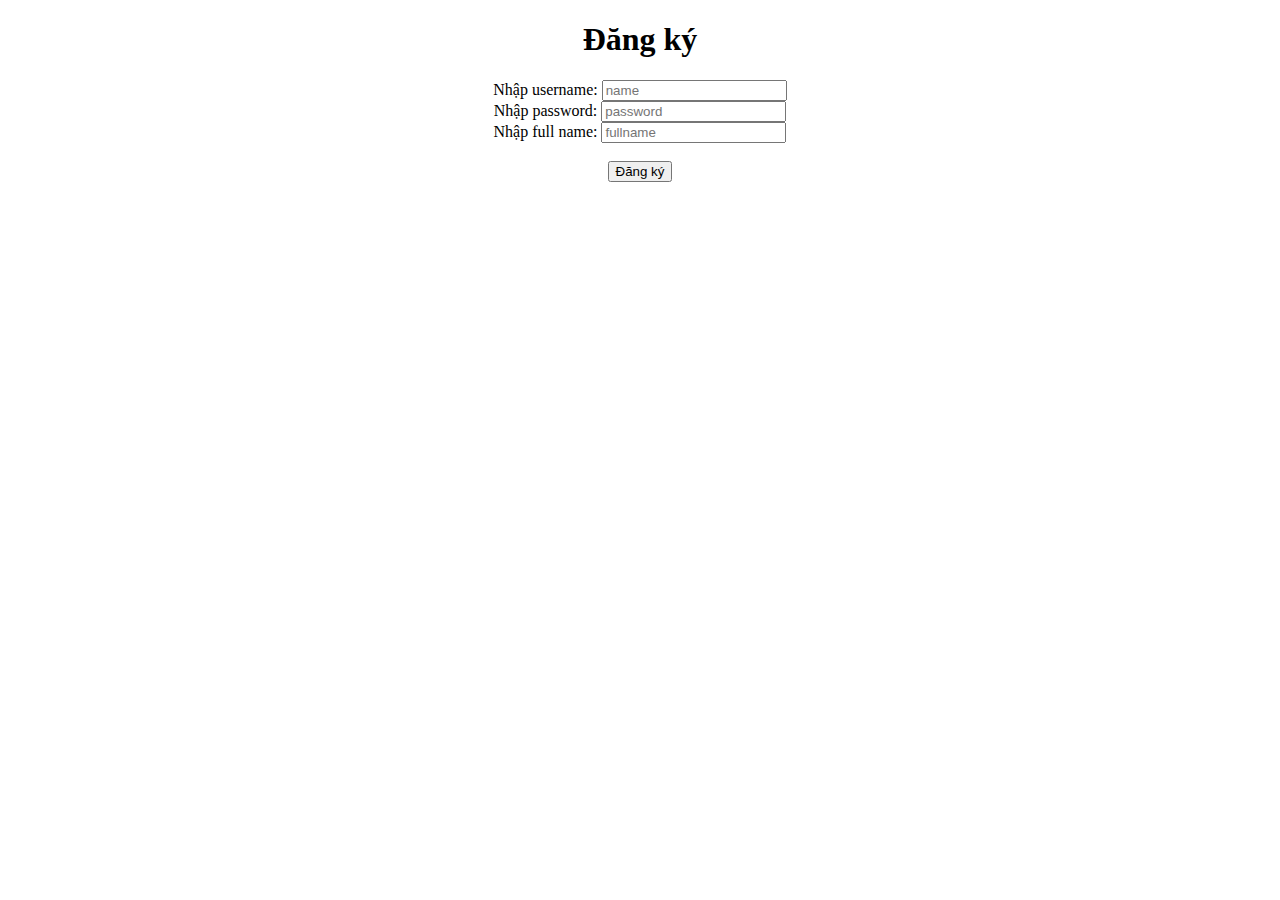
==== dang-ky.html @ 94aeb5e3 "up2" ====
<!DOCTYPE html>
<html lang="en">
<head>
    <meta charset="UTF-8">
    <title>Title</title>
    <script src="Account.js"></script>
</head>
<body>
<div align="center">
  <h1>Đăng ký</h1>
  Nhập username: <input id="username" placeholder="name"><br>
  Nhập password: <input id="password" placeholder="password" type="password"><br>
  Nhập full name: <input id="fullname" placeholder="fullname" type="text"><br>
  <br>
  <button onclick="dangky()">Đăng ký</button>
</div>

</body>
</html>
<script>
    let accounts = JSON.parse(localStorage.getItem("accounts"));
    if (accounts === null) {
        accounts = [];
    }

    function dangky() {
        let username = document.getElementById("username").value;
        let password = document.getElementById("password").value;
        let fullname = document.getElementById("fullname").value;
        let account = new Account(username, password, fullname);
        accounts.push(account);
        localStorage.setItem("accounts", JSON.stringify(accounts));
        location.href = "login.html"
    }
</script>
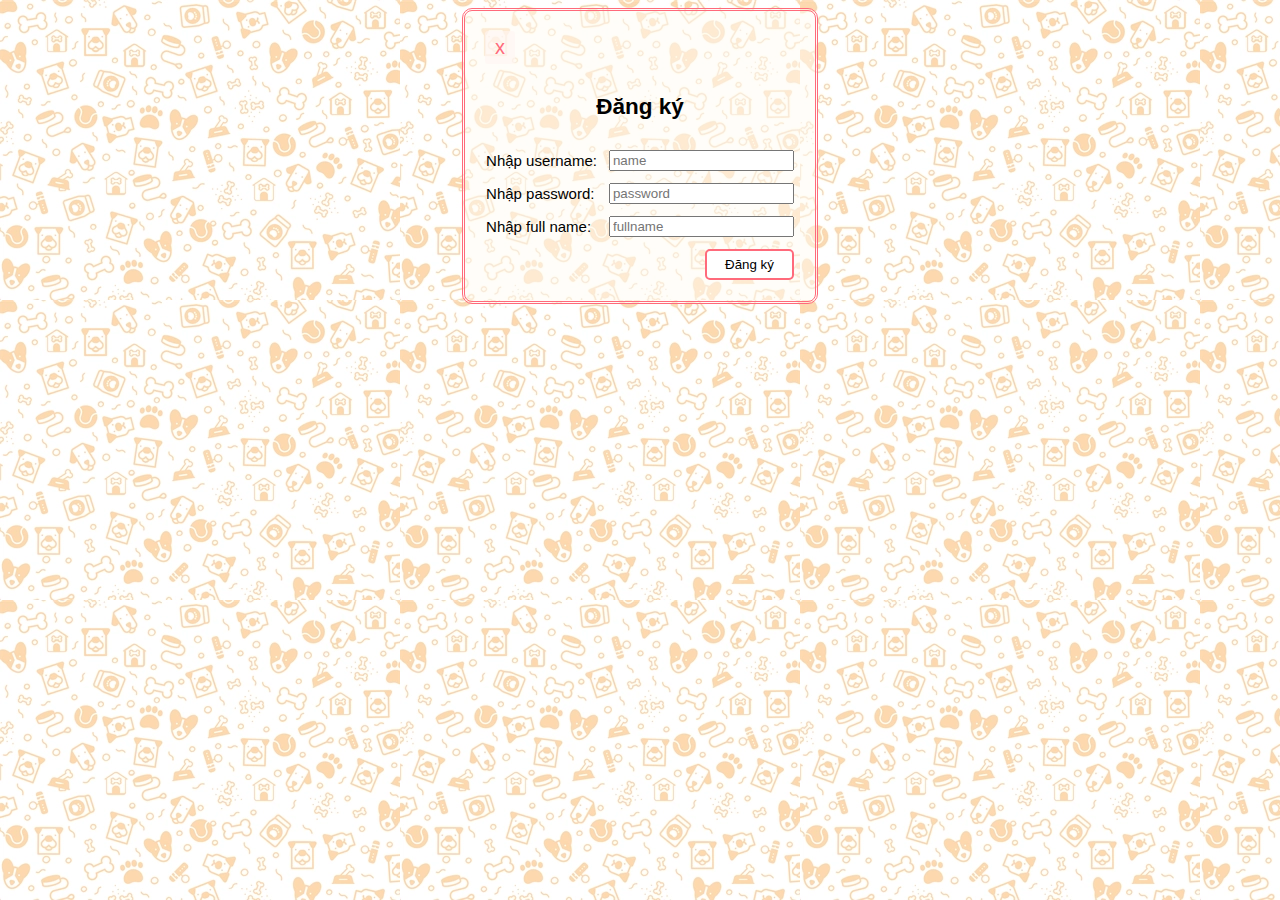
==== commit 89a689cf: "up3" ====
--- a/dang-ky.html
+++ b/dang-ky.html
@@ -5,14 +5,75 @@
     <title>Title</title>
     <script src="Account.js"></script>
 </head>
+<style>
+    html {
+        background-image: url("img/background.webp");
+    }
+    .closeIc {
+        transition-duration: 0.4s;
+        font-family: sans-serif;
+        font-size: 20px;
+        padding: 5px 10px;
+        background-color: rgba(255,246,242,0.62);
+        color: #ff6a7b;
+        float: left;
+        cursor: pointer;
+        border-radius: 3px;
+    }
+    .closeIc:hover {
+        background-color: rgba(255,60,58,1);
+        color: white;
+    }
+    table {
+        border: #ff6a7b;
+        border-style: double;
+        padding: 10px;
+        border-radius: 10px;
+        border-spacing: 10px;
+        font-family: sans-serif;
+        font-size: 15px;
+        background-color: rgba(255,251,244,0.51);
+    }
+    button {
+        transition-duration: 0.4s;
+        background-color: white;
+        color: black;
+        border: 2px solid #ff6a7b;
+        border-radius: 5px;
+        display: inline-block;
+        padding: 6px 18px;
+        cursor: pointer;
+    }
+    button:hover {
+        background-color: #ff6a7b;
+        color: white;
+    }
+</style>
 <body>
 <div align="center">
-  <h1>Đăng ký</h1>
-  Nhập username: <input id="username" placeholder="name"><br>
-  Nhập password: <input id="password" placeholder="password" type="password"><br>
-  Nhập full name: <input id="fullname" placeholder="fullname" type="text"><br>
-  <br>
-  <button onclick="dangky()">Đăng ký</button>
+    <table>
+        <tr>
+            <td class="closeIc" onclick="CLoseW()">x</td>
+        </tr>
+        <tr>
+            <th colspan="2"><h2>Đăng ký</h2></th>
+        </tr>
+        <tr>
+            <td>Nhập username:</td>
+            <td><input id="username" placeholder="name"></td>
+        </tr>
+        <tr>
+            <td>Nhập password:</td>
+            <td><input id="password" placeholder="password" type="password"></td>
+        </tr>
+        <tr>
+            <td>Nhập full name:</td>
+            <td><input id="fullname" placeholder="fullname" type="text"></td>
+        </tr>
+        <tr style="text-align: right">
+            <td colspan="2"><button onclick="dangky()">Đăng ký</button></td>
+        </tr>
+    </table>
 </div>
 
 </body>
@@ -32,4 +93,7 @@
         localStorage.setItem("accounts", JSON.stringify(accounts));
         location.href = "login.html"
     }
+    function CLoseW() {
+        window.location.href = "index.html"
+    }
 </script>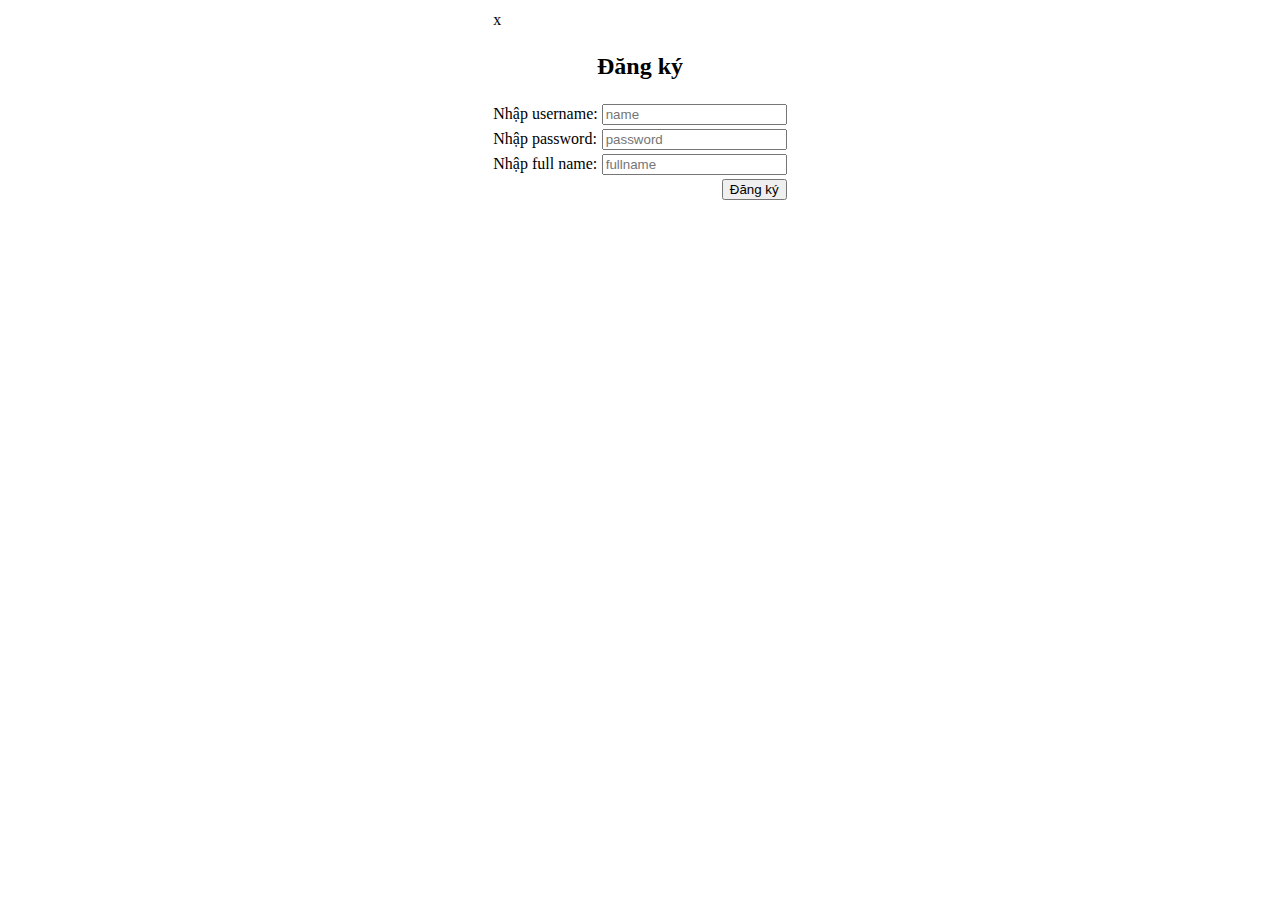
==== commit e090d6fe: "hoan thanh" ====
--- a/dang-ky.html
+++ b/dang-ky.html
@@ -6,48 +6,6 @@
     <script src="Account.js"></script>
 </head>
 <style>
-    html {
-        background-image: url("img/background.webp");
-    }
-    .closeIc {
-        transition-duration: 0.4s;
-        font-family: sans-serif;
-        font-size: 20px;
-        padding: 5px 10px;
-        background-color: rgba(255,246,242,0.62);
-        color: #ff6a7b;
-        float: left;
-        cursor: pointer;
-        border-radius: 3px;
-    }
-    .closeIc:hover {
-        background-color: rgba(255,60,58,1);
-        color: white;
-    }
-    table {
-        border: #ff6a7b;
-        border-style: double;
-        padding: 10px;
-        border-radius: 10px;
-        border-spacing: 10px;
-        font-family: sans-serif;
-        font-size: 15px;
-        background-color: rgba(255,251,244,0.51);
-    }
-    button {
-        transition-duration: 0.4s;
-        background-color: white;
-        color: black;
-        border: 2px solid #ff6a7b;
-        border-radius: 5px;
-        display: inline-block;
-        padding: 6px 18px;
-        cursor: pointer;
-    }
-    button:hover {
-        background-color: #ff6a7b;
-        color: white;
-    }
 </style>
 <body>
 <div align="center">
@@ -94,6 +52,6 @@
         location.href = "login.html"
     }
     function CLoseW() {
-        window.location.href = "index.html"
+        location.href = "index.html"
     }
 </script>